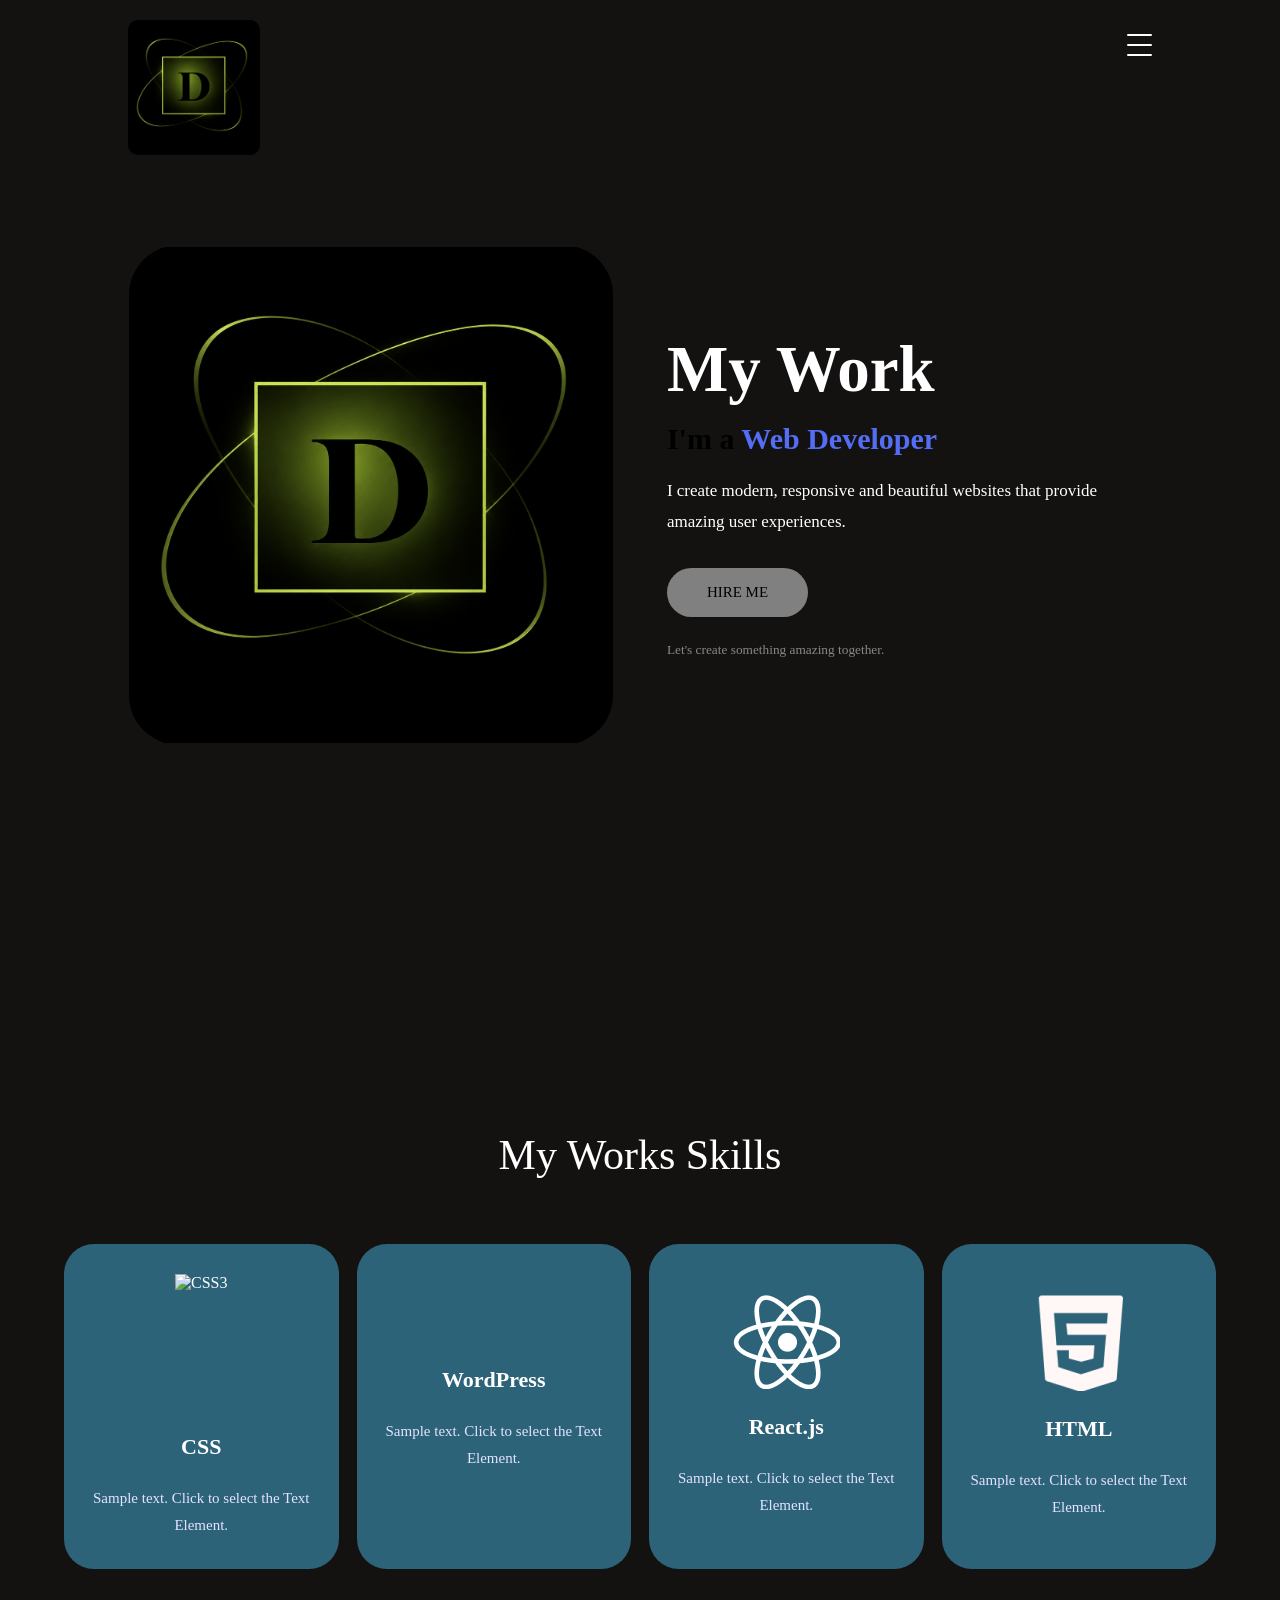
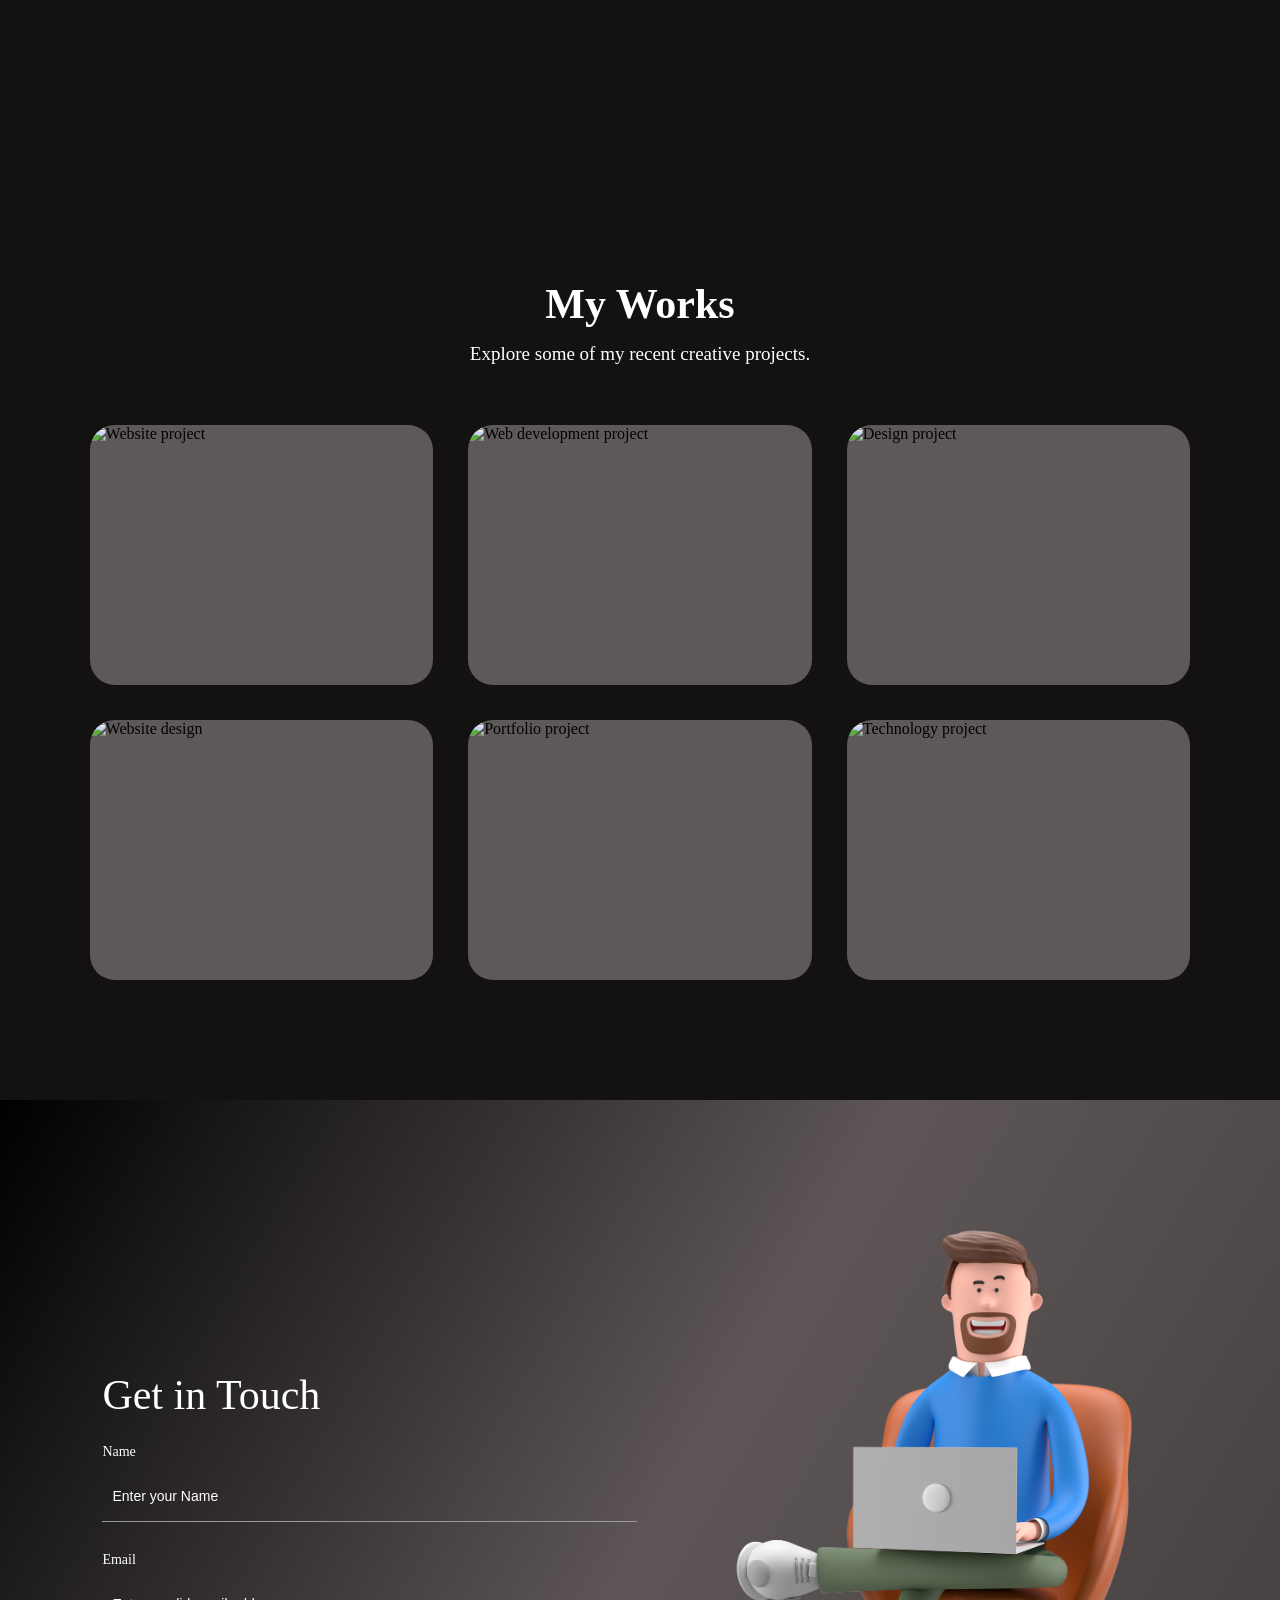
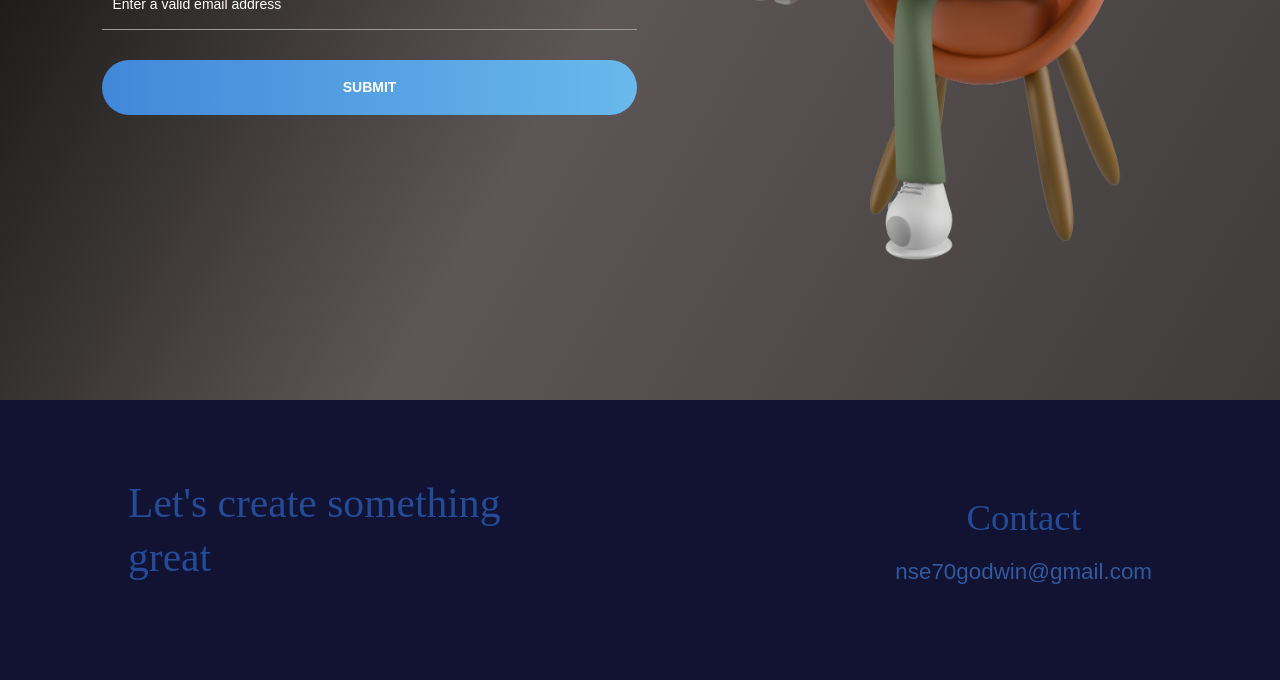
==== index.html @ 97b01ce0 "check" ====
<!DOCTYPE html>
<html lang="en">

<head>
    <meta charset="UTF-8">
    <meta name="viewport" content="width=device-width, initial-scale=1.0">
    <title>Document</title>
    <link rel="stylesheet" href="index.css">
</head>

<body>
    <header class="navbar">

        <!-- LOGO -->
        <a href="#" class="logo">
            <img src="./image.png" alt="" class="img">
        </a>

        <!-- HAMBURGER MENU -->
        <div class="menu" id="menu">
            <span></span>
            <span></span>
            <span></span>
        </div>

        <!-- NAVIGATION LINKS -->
        <nav class="nav-links" id="navLinks">
            <a href="index.html">Home</a>
            <a href="ABOUTS.html">About Me</a>
            <a href="My blog.html">My Blog</a>
            <a href="Contact.html">Contact</a>
        </nav>

    </header>
    <section class="hero" id="home">

        <!-- LEFT IMAGE -->
        <div class="hero-image">
            <div class="image-circle"></div>

            <img src="./image.png" alt="My Profile" class="profile-img">
        </div>

        <!-- RIGHT CONTENT -->
        <div class="hero-content">

            <h1>My Work</h1>

            <h2>I'm a <span>Web Developer</span></h2>

            <p>
                I create modern, responsive and beautiful websites
                that provide amazing user experiences.
            </p>

            <a href="#contact" class="hire-btn">HIRE ME</a>



            <small>Let's create something amazing together.</small>

        </div>

    </section>
    <section class="skills-section" id="skills">

        <div class="container">

            <h2>My Works Skills</h2>

            <div class="skills-container">

                <!-- Figma -->
                <div class="skill-card">
                    <img src="https://cdn.jsdelivr.net/gh/devicons/devicon/icons/css3/css3-original.svg" alt="CSS3"
                        class="css">
                    <div class="skill-icon">
                        <i class="fa-brands fa-figma"></i>
                    </div>

                    <h3>CSS</h3>

                    <p>
                        Sample text. Click to select the Text Element.
                    </p>
                </div>

                <!-- WordPress -->
                <div class="skill-card">

                    <div class="skill-icon">
                        <i class="fa-brands fa-wordpress"></i>
                    </div>

                    <h3>WordPress</h3>

                    <p>
                        Sample text. Click to select the Text Element.
                    </p>
                </div>

                <!-- React -->
                <div class="skill-card">
                    <img src="./react_white.png" alt="">
                    <div class="skill-icon">
                        <i class="fa-brands fa-react"></i>
                    </div>

                    <h3>React.js</h3>

                    <p>
                        Sample text. Click to select the Text Element.
                    </p>
                </div>

                <!-- HTML -->
                <div class="skill-card">
                    <img src="./html_white.png" alt="">
                    <div class="skill-icon">
                        <i class="fa-brands fa-html5"></i>
                    </div>

                    <h3>HTML</h3>

                    <p>
                        Sample text. Click to select the Text Element.
                    </p>
                </div>

            </div>

        </div>

    </section>
    <section class="works-section" id="works">

        <div class="works-container">

            <h2>My Works</h2>

            <p class="works-text">
                Explore some of my recent creative projects.
            </p>

            <div class="works-grid">

                <div class="work-card">
                    <img src="https://images.unsplash.com/photo-1460925895917-afdab827c52f" alt="Website project">
                </div>

                <div class="work-card">
                    <img src="https://images.unsplash.com/photo-1498050108023-c5249f4df085"
                        alt="Web development project">
                </div>

                <div class="work-card">
                    <img src="https://images.unsplash.com/photo-1558655146-d09347e92766" alt="Design project">
                </div>

                <div class="work-card">
                    <img src="https://images.unsplash.com/photo-1547658719-da2b51169166" alt="Website design">
                </div>

                <div class="work-card">
                    <img src="https://images.unsplash.com/photo-1467232004584-a241de8bcf5d" alt="Portfolio project">
                </div>

                <div class="work-card">
                    <img src="https://images.unsplash.com/photo-1519389950473-47ba0277781c" alt="Technology project">
                </div>

            </div>

        </div>

    </section>
    <section class="contact-section" id="contact">

        <div class="contact-container">

            <!-- LEFT SIDE: FORM -->

            <div class="contact-form">

                <h2>Get in Touch</h2>

                <form id="contactForm">

                    <div class="input-box">

                        <label for="name">Name</label>

                        <input type="text" id="name" placeholder="Enter your Name">

                        <small class="error" id="nameError"></small>

                    </div>


                    <div class="input-box">

                        <label for="email">Email</label>

                        <input type="email" id="email" placeholder="Enter a valid email address">

                        <small class="error" id="emailError"></small>

                    </div>


                    <button type="submit" class="submit-btn">
                        SUBMIT
                    </button>

                    <p id="successMessage"></p>

                </form>



            </div>


            <!-- RIGHT SIDE: IMAGE -->

            <div class="contact-image">

                <img src="./24770152_101.png" alt="Person working with a laptop">

            </div>

        </div>

    </section>
    <footer class="footer-section">

        <div class="footer-container">

            <!-- LEFT SIDE -->

            <div class="footer-left">

                <h2>
                    Let's create something<br>
                    great
                </h2>



            </div>


            <!-- RIGHT SIDE -->

            <div class="footer-right">

                <h3>Contact</h3>

                <a href="mailto:nse70godwin@gmail.com" class="mail">
                    nse70godwin@gmail.com
                </a>

            </div>

        </div>

    </footer>
    <script>
        const contactForm = document.getElementById("contactForm");

        contactForm.addEventListener("submit", function (e) {

            e.preventDefault();

            const name = document.getElementById("name").value.trim();

            const email = document.getElementById("email").value.trim();

            const nameError = document.getElementById("nameError");

            const emailError = document.getElementById("emailError");

            const successMessage = document.getElementById("successMessage");

            // Clear previous errors

            nameError.textContent = "";
            emailError.textContent = "";
            successMessage.textContent = "";

            let valid = true;

            // Name validation

            if (name === "") {

                nameError.textContent = "Please enter your name";

                valid = false;

            }

            // Email validation

            const emailPattern = /^[^\s@]+@[^\s@]+\.[^\s@]+$/;

            if (email === "") {

                emailError.textContent = "Please enter your email";

                valid = false;

            }

            else if (!emailPattern.test(email)) {

                emailError.textContent = "Please enter a valid email address";

                valid = false;

            }

            // Successful validation

            if (valid) {

                successMessage.textContent = "Your form has been submitted successfully!";

                contactForm.reset();

            }

        });
    </script>
    <script>
        const menu = document.getElementById("menu");
        const navLinks = document.getElementById("navLinks");

        menu.addEventListener("click", function () {
            navLinks.classList.toggle("active");
        });
    </script>
    <script>
        const workCards = document.querySelectorAll(".work-card");

        workCards.forEach((card) => {

            card.addEventListener("mouseenter", () => {
                card.style.animationPlayState = "paused";
            });

            card.addEventListener("mouseleave", () => {
                card.style.animationPlayState = "running";
            });


        });
    </script>
</body>

</html>
---- index.css ----
* {
    margin: 0;
    padding: 0;
    box-sizing: border-box;
}

.navbar {
    width: 100%;
    height: 90px;
    background-color: rgb(20, 17, 17);

    display: flex;
    align-items: center;
    justify-content: space-between;

    padding: 0 10%;
    position: relative;
}

body {

    border-radius: 20px;
    background-color: rgb(20, 17, 17);
}

.logo {
    width: 55px;
    height: 50px;
    display: block;
}

.logo svg {
    width: 100%;
    height: 100%;
}

/* HAMBURGER */

.menu {
    width: 25px;
    height: 22px;

    display: flex;
    flex-direction: column;
    justify-content: space-between;

    cursor: pointer;
    z-index: 10;
}

.menu span {
    width: 100%;
    height: 2px;
    background-color: white;
    border-radius: 5px;
    transition: 0.3s;
}

/* NAV LINKS */

.nav-links {
    position: absolute;
    top: 90px;
    right: 10%;

    width: 200px;
    background-color: rgb(20, 17, 17);

    display: none;
    flex-direction: column;

    padding: 20px;
    gap: 20px;
}

.nav-links a {
    color: white;
    text-decoration: none;
    font-size: 16px;
    transition: 0.3s;
}

.nav-links a:hover {
    color: #aaa;
}

/* SHOW MENU */

.nav-links.active {
    display: flex;
}

.img {
    height: 15vh;
    border-radius: 10px;
}

.hero {
    width: 100%;
    min-height: 90vh;
    /* background: #fff; */
    display: flex;
    align-items: center;
    justify-content: space-around;
    padding: 50px 8%;
    overflow: hidden;
}

/* IMAGE SECTION */

.hero-image {
    width: 45%;
    height: 550px;
    display: flex;
    align-items: center;
    justify-content: center;
    position: relative;
}

.image-circle {
    width: 430px;
    height: 430px;
    background: #e9edff;
    border-radius: 50%;
    position: absolute;
}

.css {
    height: 15vh;
}

.profile-img {
    width: 100%;
    height: 500px;
    object-fit: contain;
    position: relative;
    z-index: 2;

    border-radius: 50px;
    animation: floatImage 3s ease-in-out infinite;
}

/* FLOATING KEYFRAMES */

@keyframes floatImage {
    0% {
        transform: translateY(0);
    }

    50% {
        transform: translateY(-25px);
    }

    100% {
        transform: translateY(0);
    }
}

/* TEXT SECTION */

.hero-content {
    width: 45%;
}

.hero-content h1 {
    font-size: 65px;
    font-family: Georgia, serif;
    color: white;
    margin-bottom: 15px;
}

.hero-content h2 {
    font-size: 30px;
    margin-bottom: 20px;
}

.hero-content h2 span {
    color: #536df5;
}

.hero-content p {
    font-size: 17px;
    line-height: 1.8;
    color: white;
    margin-bottom: 30px;
}

/* BUTTON */

.hire-btn {
    display: inline-block;
    background: gray;
    color: black;
    padding: 16px 40px;
    border-radius: 30px;
    text-decoration: none;
    font-size: 15px;
    font-family: Georgia, 'Times New Roman', Times, serif;
    transition: 0.3s;
}

.hire-btn:hover {
    background: white;
    transform: translateY(-5px);
}

/* SOCIAL ICONS */

.social-icon {
    display: flex;
    gap: 25px;
    margin-top: 30px;
}

.social-icon a {

    color: white;
    font-size: 20px;
    transition: 0.3s;
}

.social-icons a:hover {
    color: black;
}

.hero-content small {
    display: block;
    margin-top: 25px;
    color: #888;
}

.skills-section {
    width: 100%;
    min-height: 100vh;

    padding: 80px 5%;
    display: flex;
    justify-content: center;
    align-items: center;
}

.container {
    width: 100%;
    max-width: 1200px;
}

.container h2 {
    text-align: center;
    font-size: 42px;
    font-weight: 500;
    color: #fff;
    margin-bottom: 65px;
    font-family: Georgia, serif;
}

.skills-container {
    display: grid;
    grid-template-columns: repeat(4, 1fr);
    gap: 18px;
}

.skill-card {
    background-color: rgb(45, 99, 121);
    min-height: 290px;
    border-radius: 30px;
    padding: 30px 20px;
    text-align: center;
    color: white;

    display: flex;
    flex-direction: column;
    align-items: center;
    justify-content: center;

    animation: floating 3s ease-in-out infinite;

    transition: 0.4s ease;
}

/* Different floating delays */

.skill-card:nth-child(1) {
    animation-delay: 0s;
}

.skill-card:nth-child(2) {
    animation-delay: 0.5s;
}

.skill-card:nth-child(3) {
    animation-delay: 1s;
}

.skill-card:nth-child(4) {
    animation-delay: 1.5s;
}

/* Icons */

.skill-icon {
    font-size: 42px;
    margin-bottom: 25px;
}

.skill-card h3 {
    font-size: 22px;
    margin-bottom: 25px;
    font-family: Georgia, serif;
}

.skill-card p {
    font-size: 15px;
    line-height: 1.8;
    color: #e3e3ff;
}

/* FLOATING ANIMATION */

@keyframes floating {

    0% {
        transform: translateY(0px);
    }

    50% {
        transform: translateY(-20px);
    }

    100% {
        transform: translateY(0px);
    }

}

/* HOVER EFFECT */

.skill-card:hover {
    transform: translateY(-15px) scale(1.04);
    background: linear-gradient(135deg, #080b91, #003acb);
}

.works-section {
    width: 100%;
    min-height: 100vh;
    padding: 80px 7%;
    background: rgb(20, 17, 17);
}

.works-container {
    max-width: 1200px;
    margin: auto;
}

.works-container h2 {
    text-align: center;
    font-size: 42px;
    color: #fff;
    margin-bottom: 15px;
    font-family: Georgia, serif;
}

.works-text {
    text-align: center;
    font-size: 19px;
    color: #fff;
    margin-bottom: 60px;
}

/* GRID */

.works-grid {
    display: grid;
    grid-template-columns: repeat(3, 1fr);
    gap: 35px;
}

/* IMAGE CARDS */

.work-card {
    width: 100%;
    height: 260px;
    border-radius: 25px;
    overflow: hidden;
    background: rgb(94, 89, 89);

    animation: floatImage 4s ease-in-out infinite;

    transition: 0.4s ease;
}

.work-card img {
    width: 100%;
    height: 100%;
    object-fit: cover;
    display: block;
    transition: 0.5s ease;
}

.contact-section {
    width: 100%;
    min-height: 100vh;
    background: linear-gradient(120deg,
            black,
            rgb(94, 86, 86),
            rgb(63, 60, 60));
    display: flex;
    align-items: center;
    padding: 70px 8%;
}

.contact-container {
    width: 100%;
    max-width: 1200px;
    margin: auto;

    display: flex;
    align-items: center;
    justify-content: space-between;
    gap: 60px;
}

/* FORM */

.contact-form {
    width: 50%;
}

.contact-form h2 {
    font-size: 42px;
    font-weight: 500;
    color: white;
    font-family: Georgia, serif;
    margin-bottom: 25px;
}

.input-box {
    display: flex;
    flex-direction: column;
    margin-bottom: 25px;
    color: white;
}

.input-box label {
    font-size: 14px;
    color: white;
    margin-bottom: 12px;
}

.input-box input {
    width: 100%;
    height: 50px;
    border: none;
    border-bottom: 1px solid #999;
    outline: none;
    padding: 10px;
    font-size: 14px;
    background: transparent;
}

.input-box input:focus {
    color: white;
    border-bottom: 2px solid #3989df;
    border-top: 2px #3989df;

}

.input-box input::placeholder {
    color: white;
}

/* SUBMIT BUTTON */

.submit-btn {
    width: 100%;
    height: 55px;
    border: none;
    border-radius: 40px;

    background: linear-gradient(90deg,
            #4288d9,
            #69b9ec);

    color: white;
    font-size: 14px;
    font-weight: bold;
    cursor: pointer;

    transition: 0.4s ease;
}

.submit-btn:hover {
    background: white;
    color: black;
}

/* IMAGE */

.contact-image {
    width: 45%;
    display: flex;
    justify-content: center;
    align-items: center;
}

.contact-image img {
    width: 100%;
    max-width: 430px;
    height: auto;
    object-fit: contain;
}

/* IMAGE CREDIT */

.image-credit {
    margin-top: 25px;
    font-size: 14px;
    color: #333;
}

.image-credit a {
    color: #333;
}

/* ERROR MESSAGE */

.error {
    color: red;
    font-size: 12px;
    margin-top: 5px;
}

#successMessage {
    color: green;
    margin-top: 15px;
    font-size: 14px;
}

.footer-section {
    width: 100%;
    min-height: 280px;
    background: rgb(18, 18, 51);
    padding: 65px 10%;
    display: flex;
    align-items: center;
}

.footer-container {
    width: 100%;
    max-width: 1200px;
    margin: auto;

    display: flex;
    justify-content: space-between;
    align-items: center;
}

.instagram {
    padding: 10px;
    border-radius: 10px;
    color: white;

}

.footer-left h2 {
    font-family: Georgia, serif;
    font-size: 2.6rem;
    font-weight: 400;
    line-height: 1.3;
    color: #234b96;
    margin-bottom: 20px;
}

/* SOCIAL ICONS */

.social-icons {
    display: flex;
    align-items: center;
    gap: 15px;
    color: white;
}

.social-icons a {
    text-decoration: none;
    color: #31599d;
    font-size: 17px;
    transition: 0.3s ease;
}

.social-icons a:hover {
    /* color: #111; */
    background-color: #fff;
    transform: translateY(-4px);
}

/* RIGHT SIDE */

.footer-right {
    text-align: center;
}

.footer-right h3 {
    font-family: Georgia, serif;
    font-size: 2.3rem;
    font-weight: 400;
    color: #234b96;
    margin-bottom: 20px;
}

.footer-right a {
    text-decoration: none;
    color: #31599d;
    /* font-size: 14px; */
    transition: 0.3s ease;
}

.footer-right a:hover {
    color: #111;
}

.mail {

    font-size: 1.4rem;
    font-family: 'Gill Sans', 'Gill Sans MT', Calibri, 'Trebuchet MS', sans-serif;
}

@media (max-width: 768px) {

    .footer-section {
        padding: 60px 7%;
    }

    .footer-left h2 {
        font-size: 30px;
    }

}

/* MOBILE */

@media (max-width: 500px) {

    .footer-container {
        flex-direction: column;
        align-items: flex-start;
        gap: 45px;
    }

    .footer-left h2 {
        font-size: 30px;
    }

    .footer-right {
        text-align: left;
    }

}

@media (max-width: 900px) {

    .contact-section {
        padding: 60px 5%;
    }

    .contact-container {
        gap: 30px;
    }

    .contact-form h2 {
        font-size: 35px;
    }

}

/* MOBILE */

@media (max-width: 600px) {

    .contact-section {
        padding: 60px 20px;
    }

    .contact-container {
        flex-direction: column;
        gap: 40px;
    }

    .contact-form {
        width: 100%;
    }

    .contact-form h2 {
        font-size: 32px;
    }

    .contact-image {
        width: 100%;
    }

    .contact-image img {
        max-width: 350px;
    }

}

@keyframes floatImage {

    0% {
        transform: translateY(0);
    }

    50% {
        transform: translateY(-20px);
    }

    100% {
        transform: translateY(0);
    }

}

/* DIFFERENT FLOATING SPEEDS */

.work-card:nth-child(1) {
    animation-delay: 0s;
}

.work-card:nth-child(2) {
    animation-delay: 0.7s;
}

.work-card:nth-child(3) {
    animation-delay: 1.4s;
}

.work-card:nth-child(4) {
    animation-delay: 0.4s;
}

.work-card:nth-child(5) {
    animation-delay: 1s;
}

.work-card:nth-child(6) {
    animation-delay: 1.7s;
}

/* HOVER */

.work-card:hover img {
    transform: scale(1.1);
}

.work-card:hover {
    animation-play-state: paused;
}

/* TABLET */

@media (max-width: 900px) {

    .works-grid {
        grid-template-columns: repeat(2, 1fr);
    }

}

/* MOBILE */

@media (max-width: 550px) {

    .works-section {
        padding: 60px 20px;
    }

    .works-container h2 {
        font-size: 32px;
    }

    .works-grid {
        grid-template-columns: 1fr;
        gap: 35px;
    }

    .work-card {
        height: 230px;
    }

}

/* TABLET */

@media (max-width: 900px) {

    .skills-container {
        grid-template-columns: repeat(2, 1fr);
        gap: 30px;
    }

}

/* MOBILE */

@media (max-width: 500px) {

    .skills-section {
        padding: 70px 20px;
    }

    .container h2 {
        font-size: 32px;
        margin-bottom: 45px;
    }

    .skills-container {
        grid-template-columns: 1fr;
        gap: 35px;
    }

    .skill-card {
        min-height: 220px;
    }

}

@media (max-width: 768px) {

    .hero {
        flex-direction: column;
        padding: 40px 5%;
        text-align: center;
    }

    .hero-image {
        width: 100%;
        height: 400px;
    }

    .image-circle {
        width: 300px;
        height: 300px;
    }

    .profile-img {
        height: 380px;
    }

    .hero-content {
        width: 100%;
        margin-top: 30px;
    }

    .hero-content h1 {
        font-size: 45px;
    }

    .hero-content h2 {
        font-size: 24px;
    }

    .social-icons {
        justify-content: center;
    }
}

@media (max-width: 425px) {

    .hero-image {
        height: 320px;
    }

    .image-circle {
        width: 250px;
        height: 250px;
    }

    .profile-img {
        height: 310px;
    }

    .hero-content h1 {
        font-size: 38px;
    }

    .hero-content h2 {
        font-size: 21px;
    }

    .hero-content p {
        font-size: 15px;
    }
}

@keyframes floatImage {
    0% {
        transform: translateY(0);
    }

    50% {
        transform: translateY(-25px);
    }

    100% {
        transform: translateY(0);
    }
}
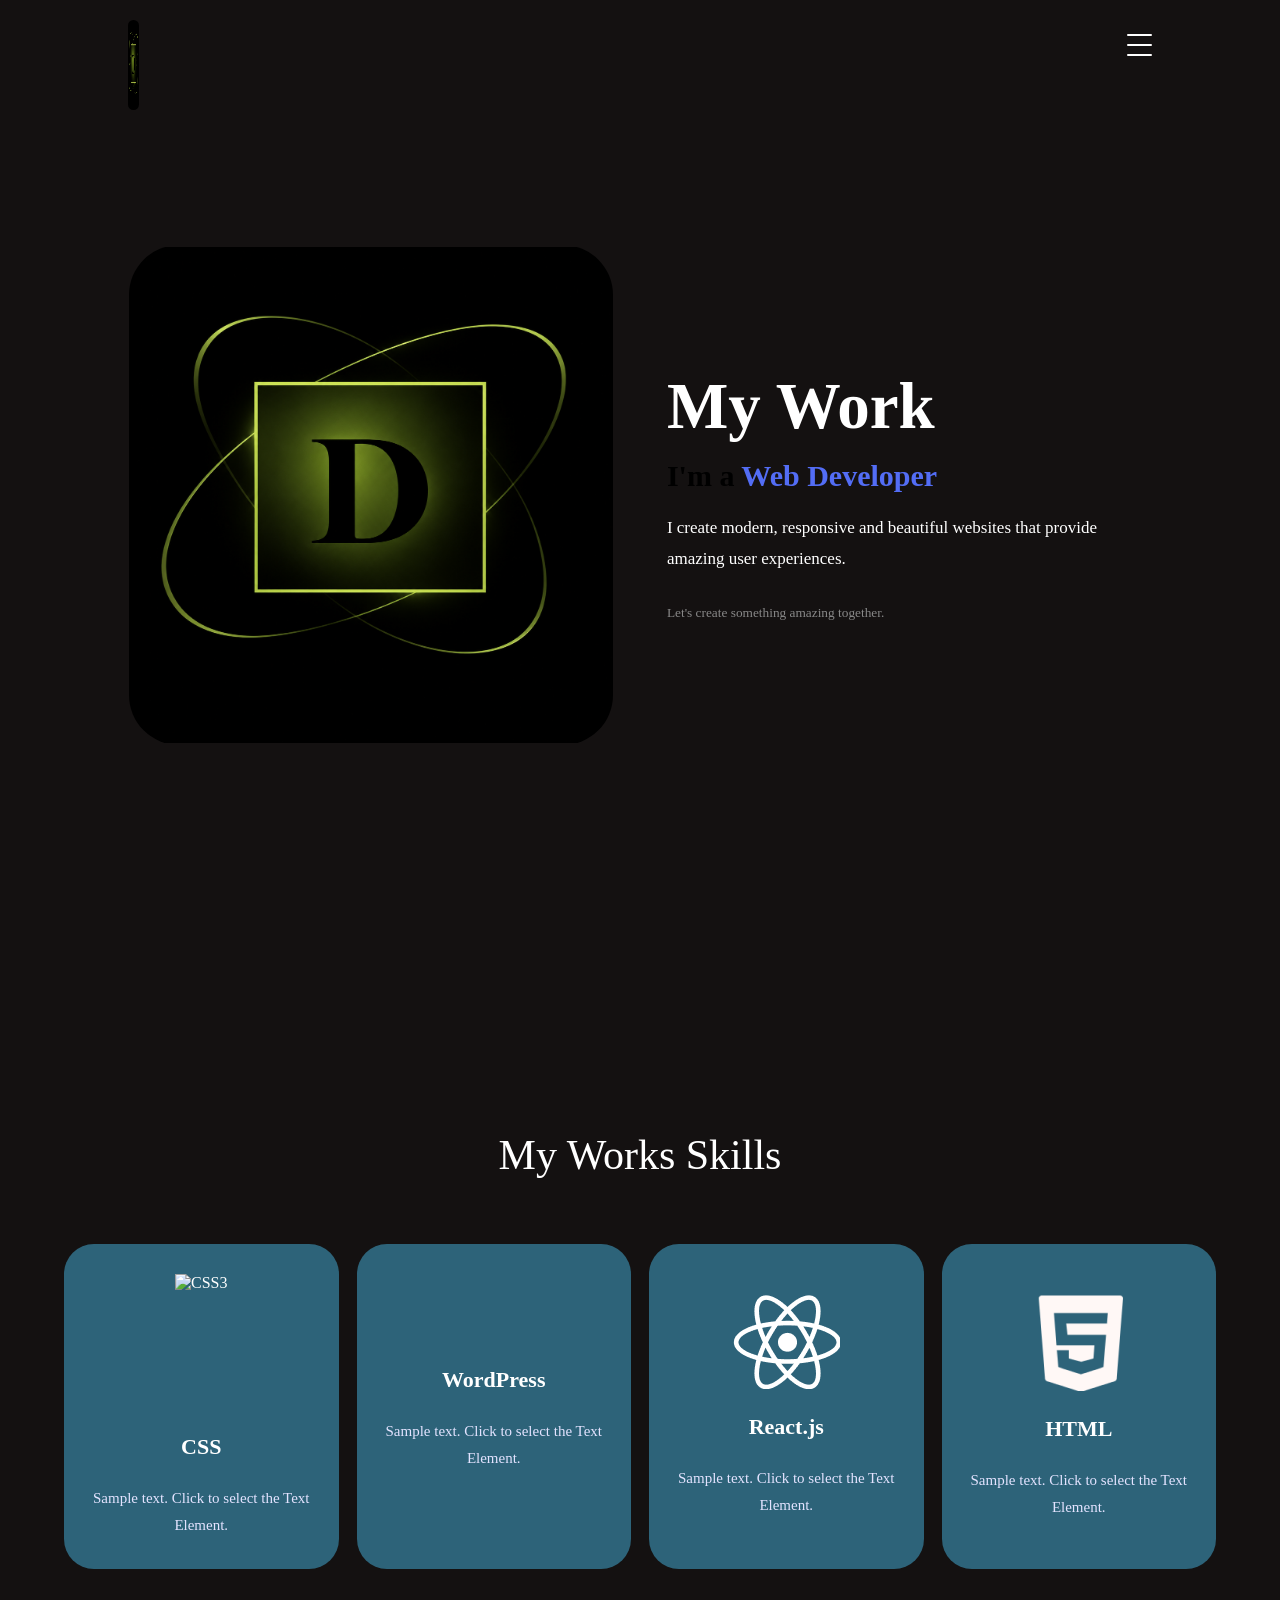
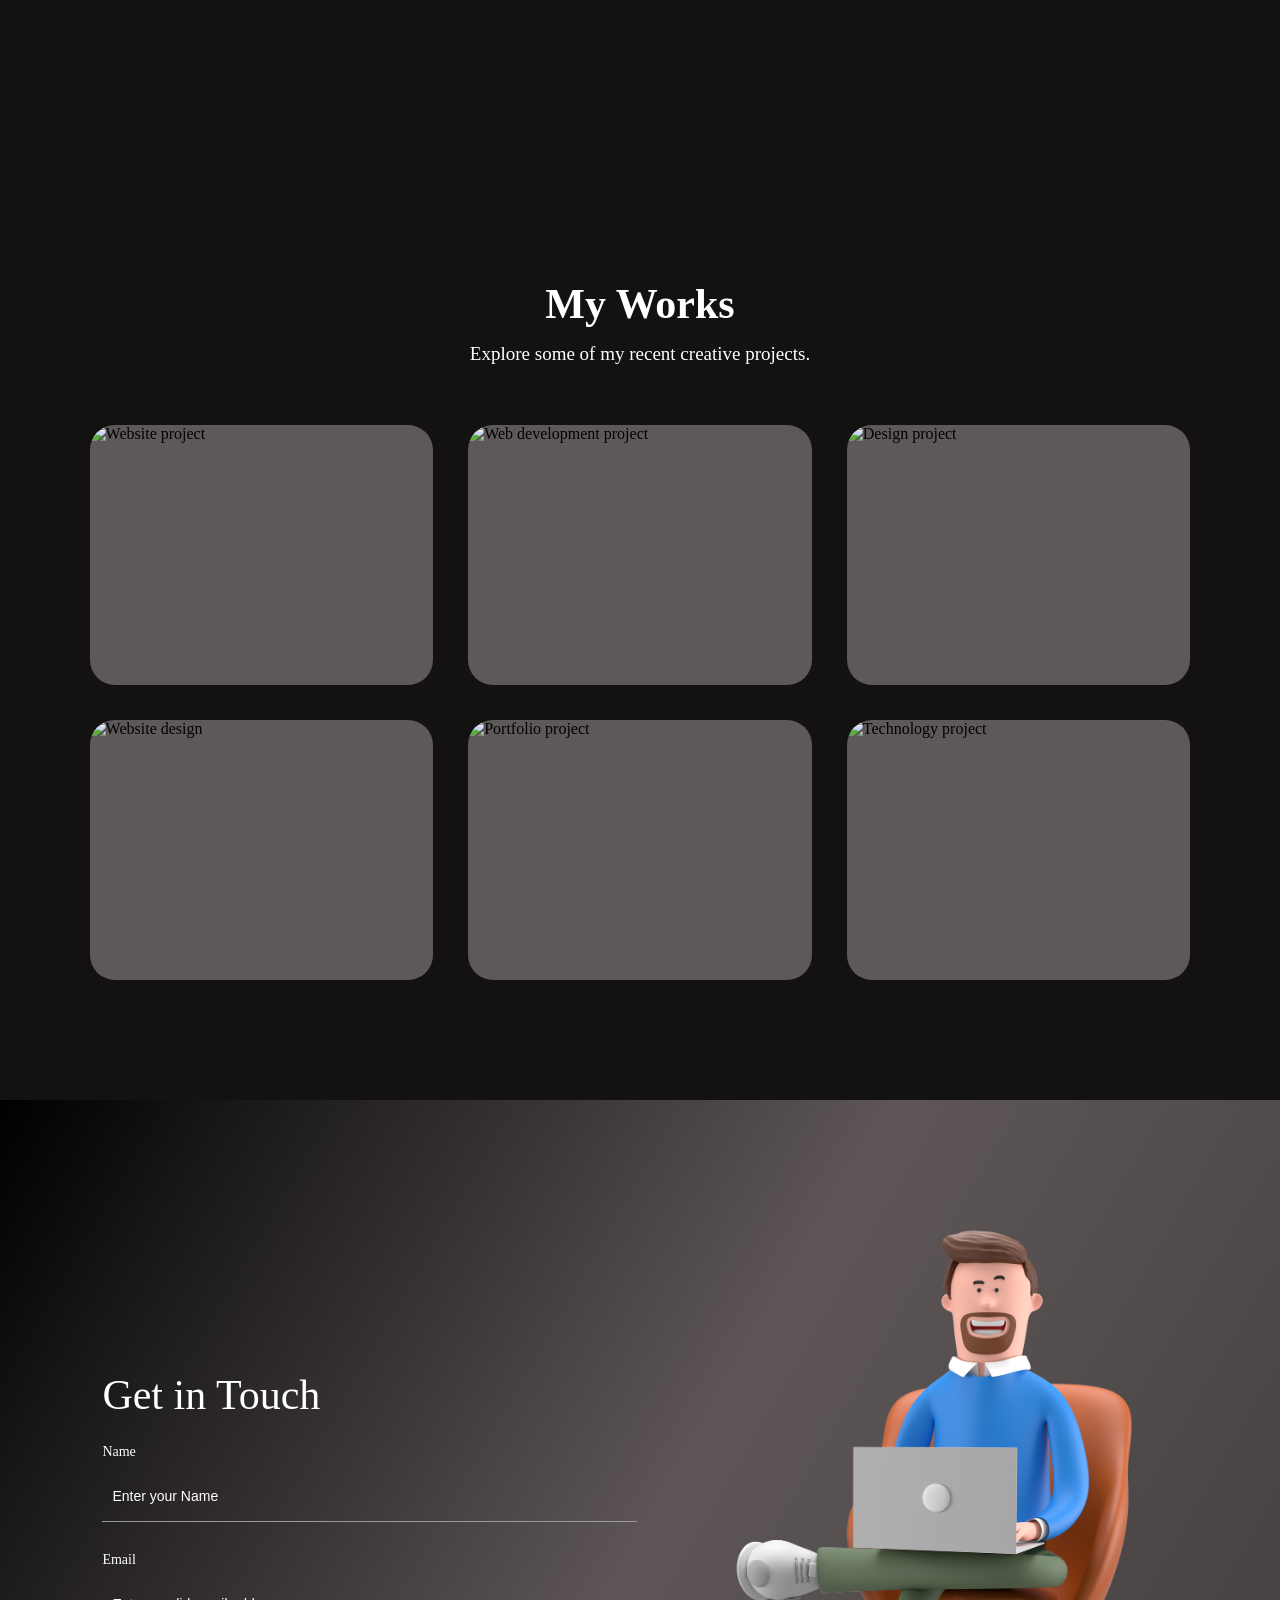
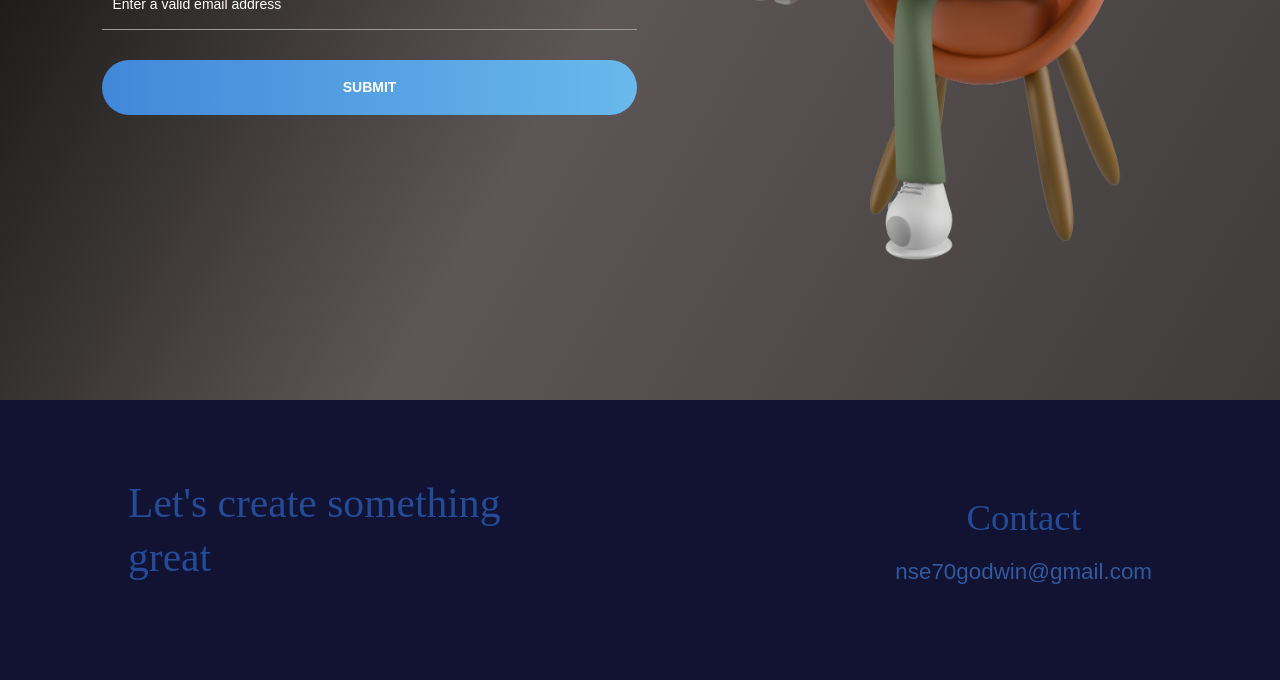
==== commit 6aeebf54: "fix: navbar" ====
--- a/index.html
+++ b/index.html
@@ -53,7 +53,6 @@
                 that provide amazing user experiences.
             </p>
 
-            <a href="#contact" class="hire-btn">HIRE ME</a>
 
 
 
--- a/index.css
+++ b/index.css
@@ -8,7 +8,7 @@
     width: 100%;
     height: 90px;
     background-color: rgb(20, 17, 17);
-
+    z-index: 99;
     display: flex;
     align-items: center;
     justify-content: space-between;
@@ -60,7 +60,7 @@
 
 .nav-links {
     position: absolute;
-    top: 90px;
+    /* top: 90px; */
     right: 10%;
 
     width: 200px;
@@ -91,7 +91,8 @@
 }
 
 .img {
-    height: 15vh;
+    height: 10vh;
+    width: 20%;
     border-radius: 10px;
 }
 
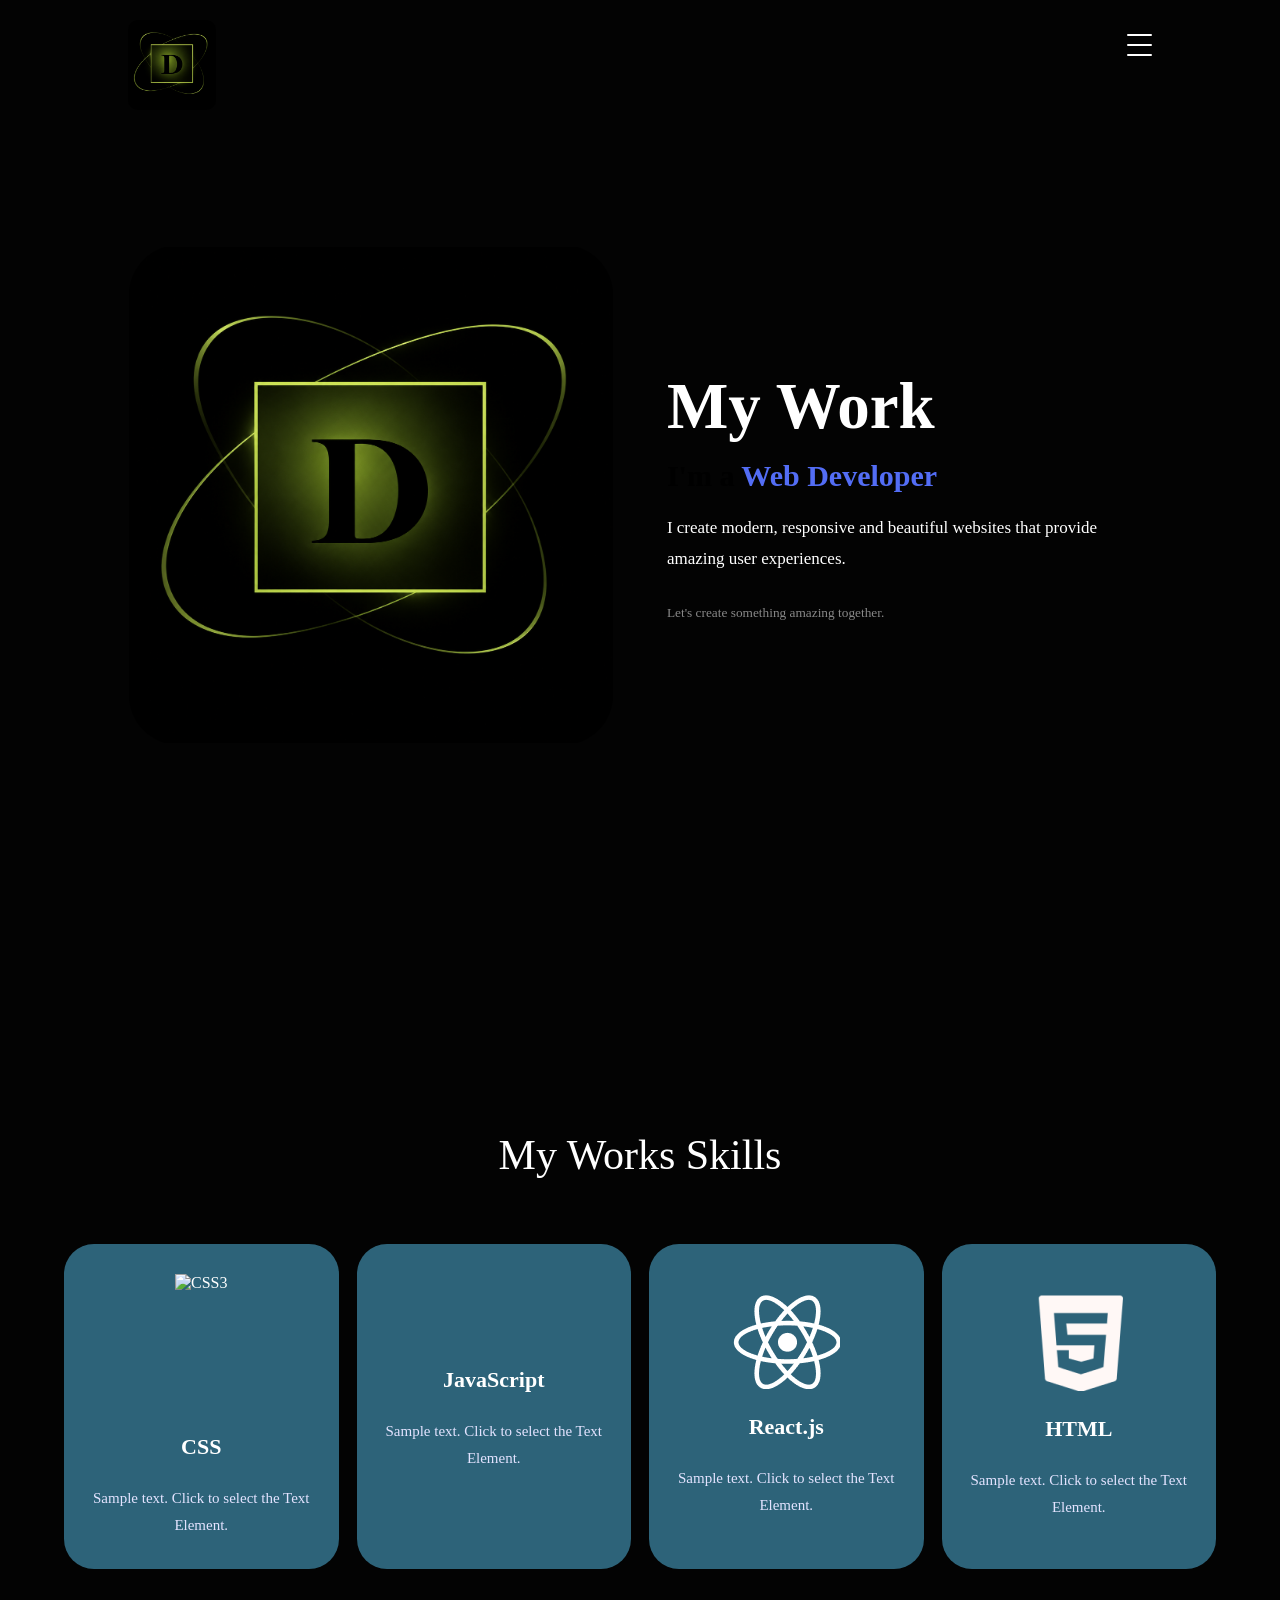
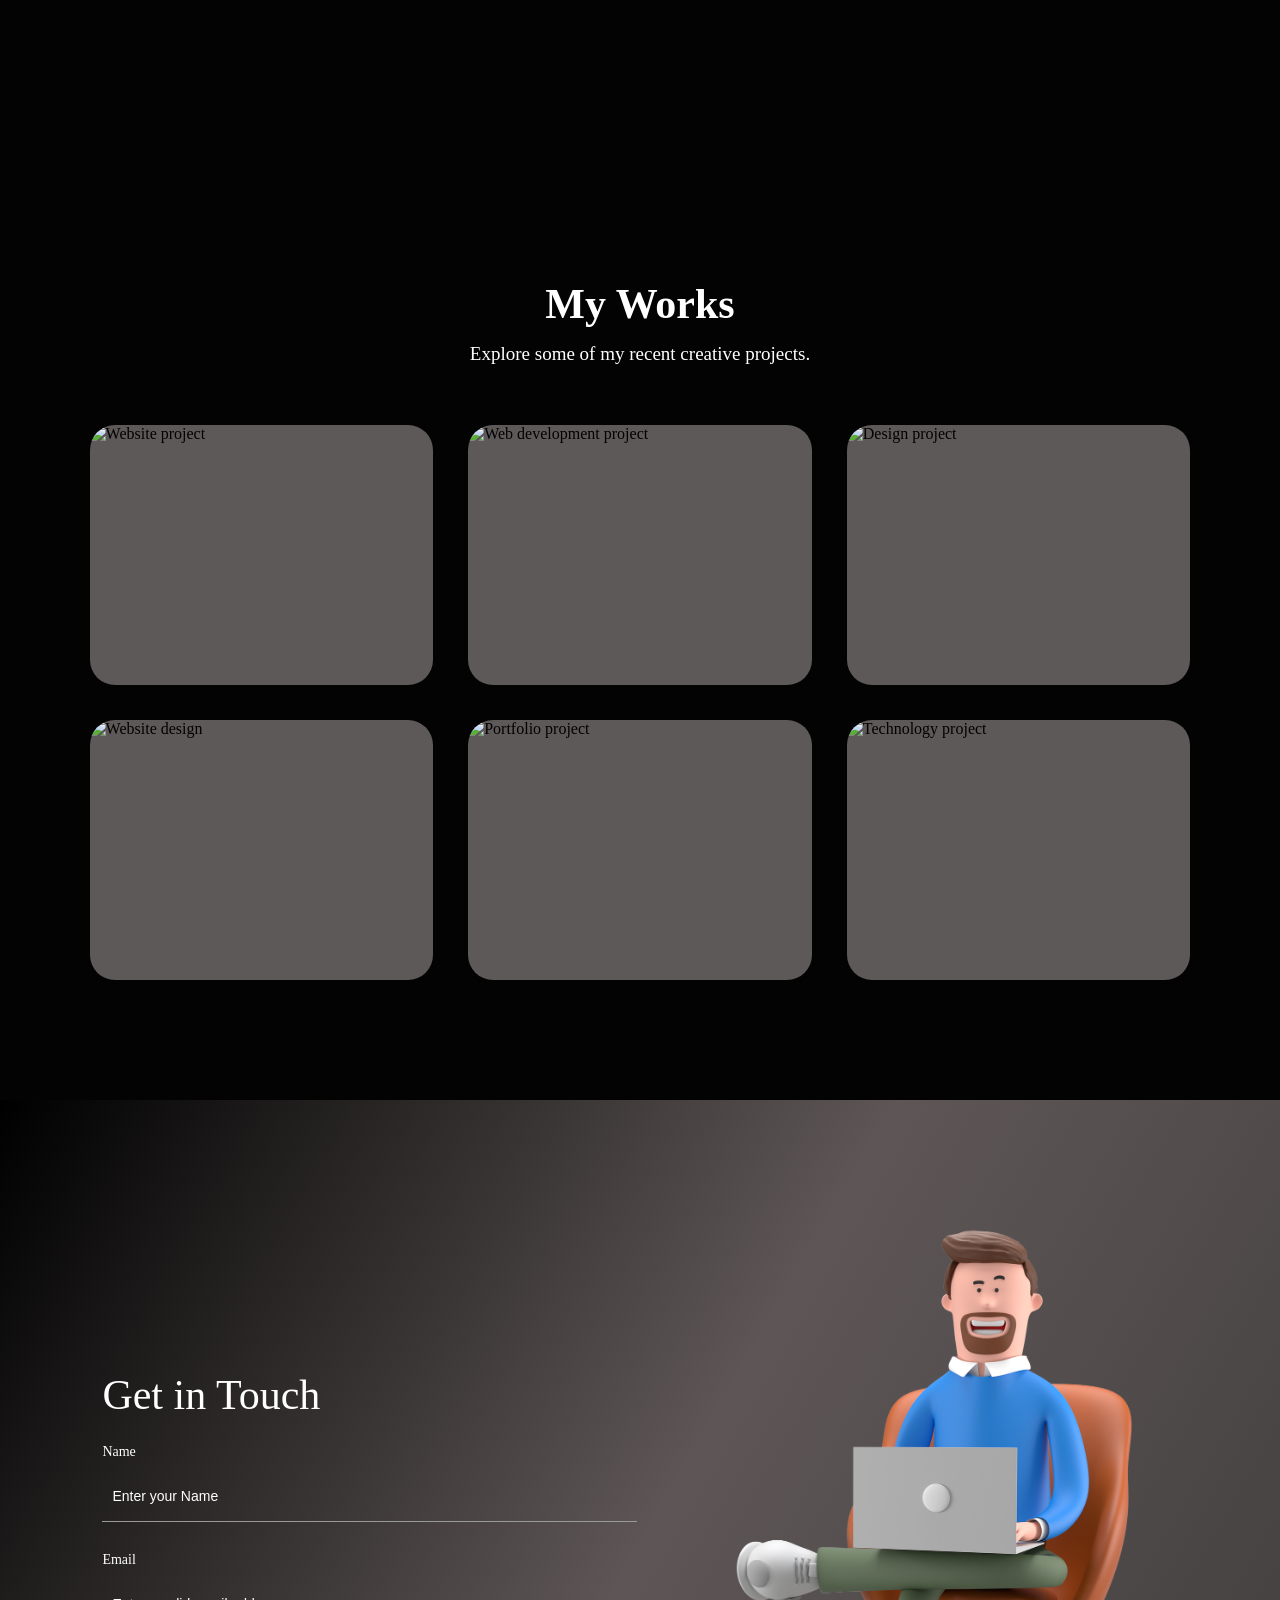
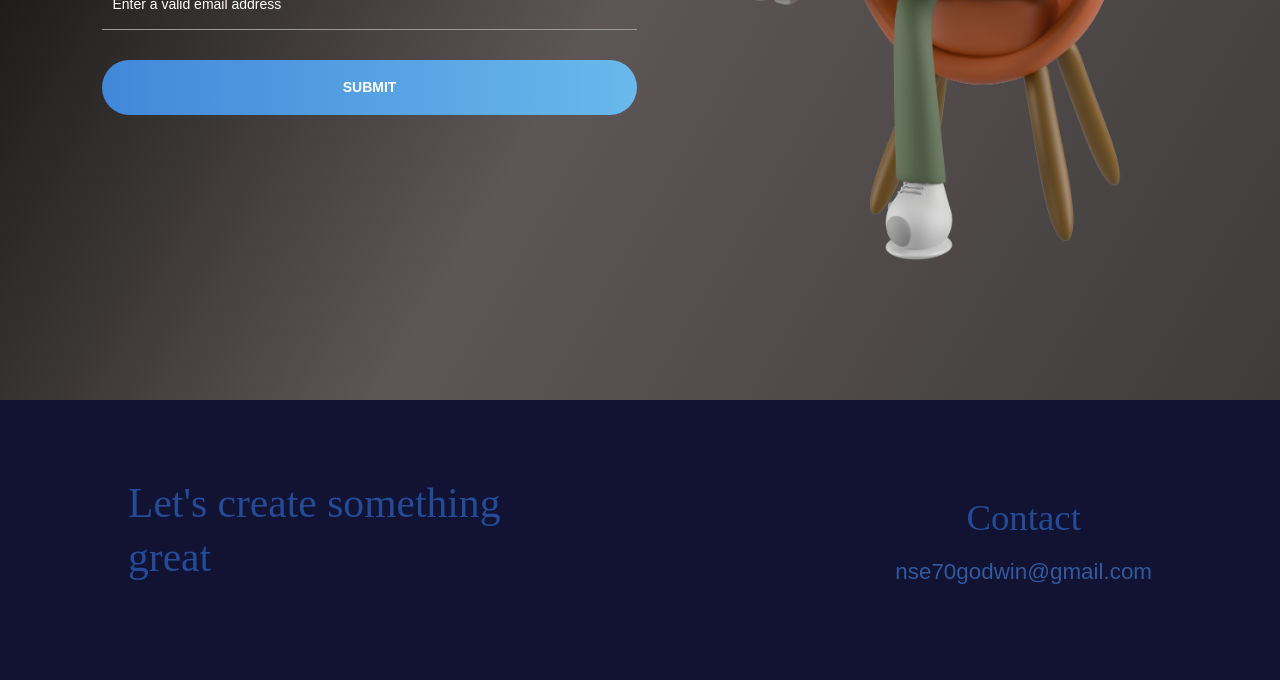
==== commit 8f3ad76a: "fix: navbar" ====
--- a/index.html
+++ b/index.html
@@ -91,7 +91,7 @@
                         <i class="fa-brands fa-wordpress"></i>
                     </div>
 
-                    <h3>WordPress</h3>
+                    <h3>JavaScript</h3>
 
                     <p>
                         Sample text. Click to select the Text Element.
--- a/index.css
+++ b/index.css
@@ -7,7 +7,7 @@
 .navbar {
     width: 100%;
     height: 90px;
-    background-color: rgb(20, 17, 17);
+    background-color:rgb(3, 3, 3);
     z-index: 99;
     display: flex;
     align-items: center;
@@ -20,7 +20,7 @@
 body {
 
     border-radius: 20px;
-    background-color: rgb(20, 17, 17);
+    background-color: rgb(3, 3, 3);
 }
 
 .logo {
@@ -61,11 +61,10 @@
 .nav-links {
     position: absolute;
     /* top: 90px; */
-    right: 10%;
-
+    right: 2rem;
+    top: 4rem;
     width: 200px;
-    background-color: rgb(20, 17, 17);
-
+    background-color: rgb(3, 3, 3);
     display: none;
     flex-direction: column;
 
@@ -92,7 +91,7 @@
 
 .img {
     height: 10vh;
-    width: 20%;
+ 
     border-radius: 10px;
 }
 
@@ -344,7 +343,7 @@
     width: 100%;
     min-height: 100vh;
     padding: 80px 7%;
-    background: rgb(20, 17, 17);
+    background: rgb(3, 3, 3);
 }
 
 .works-container {
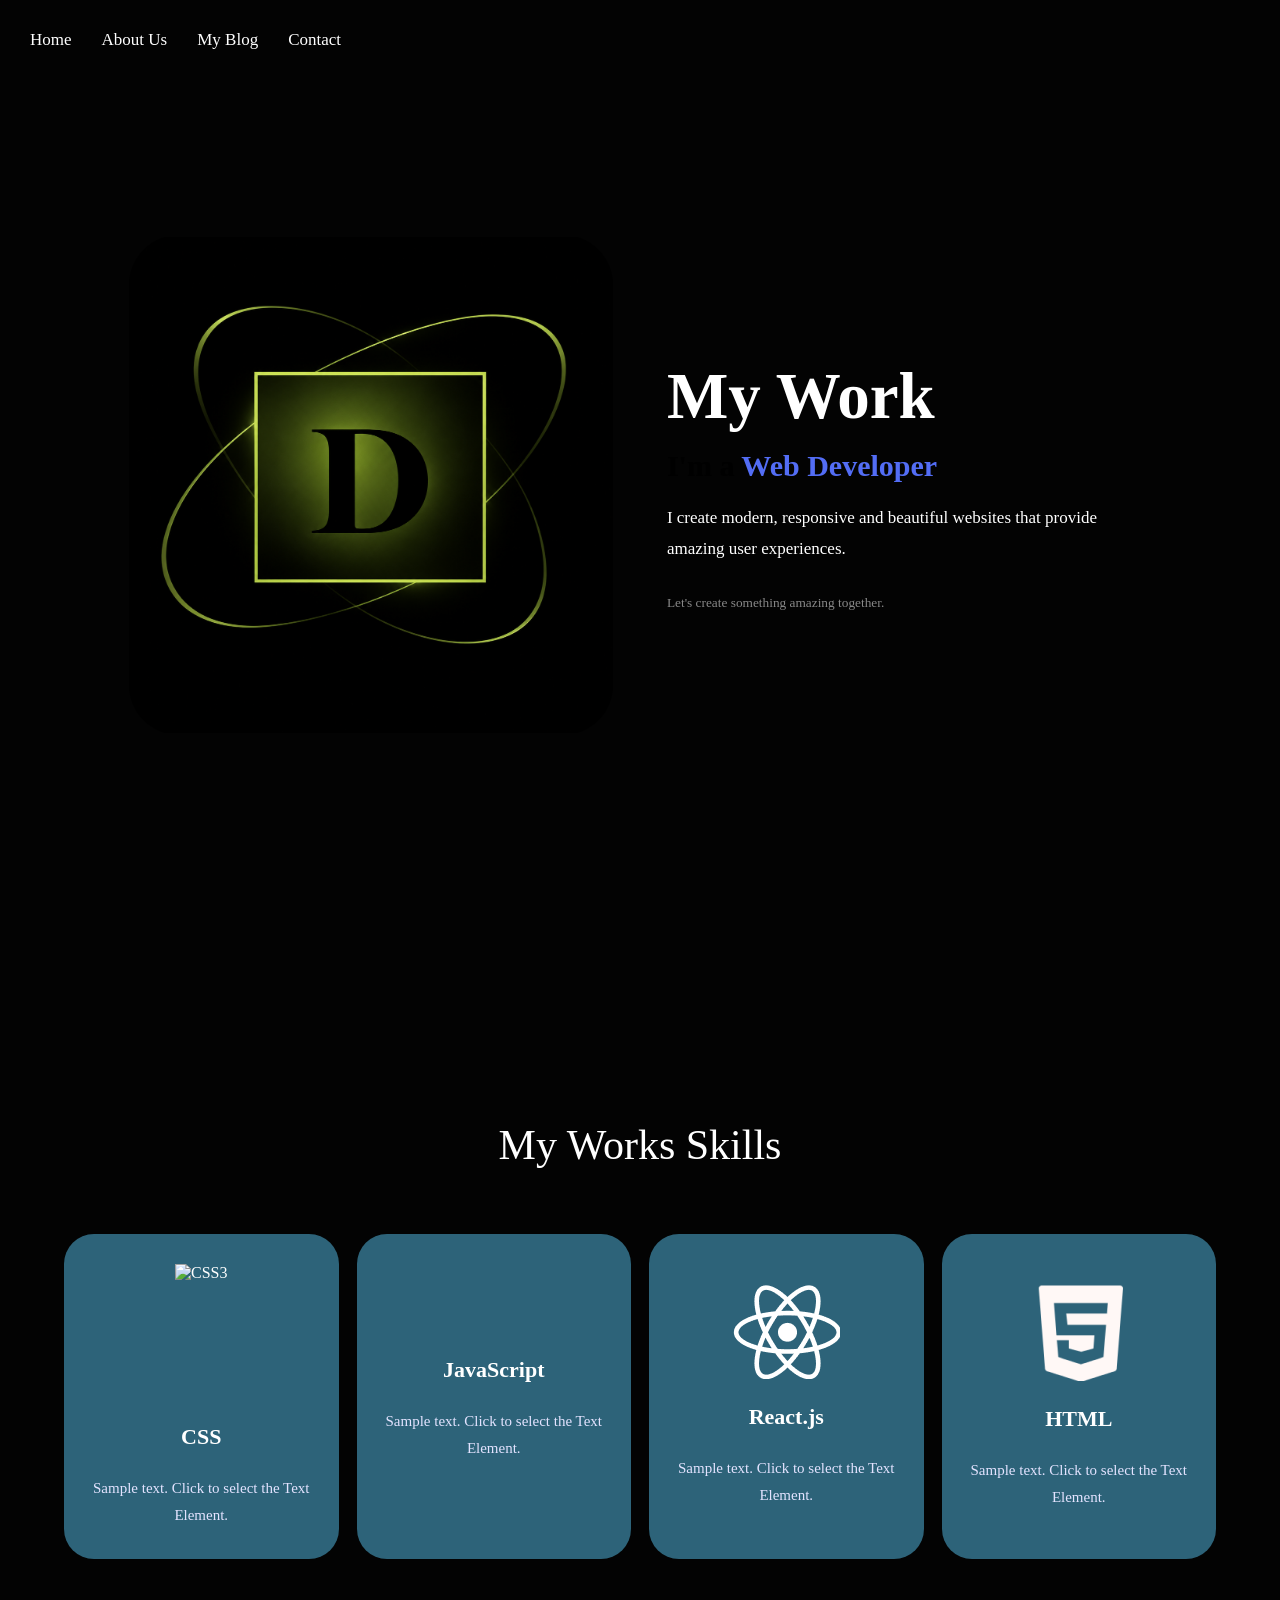
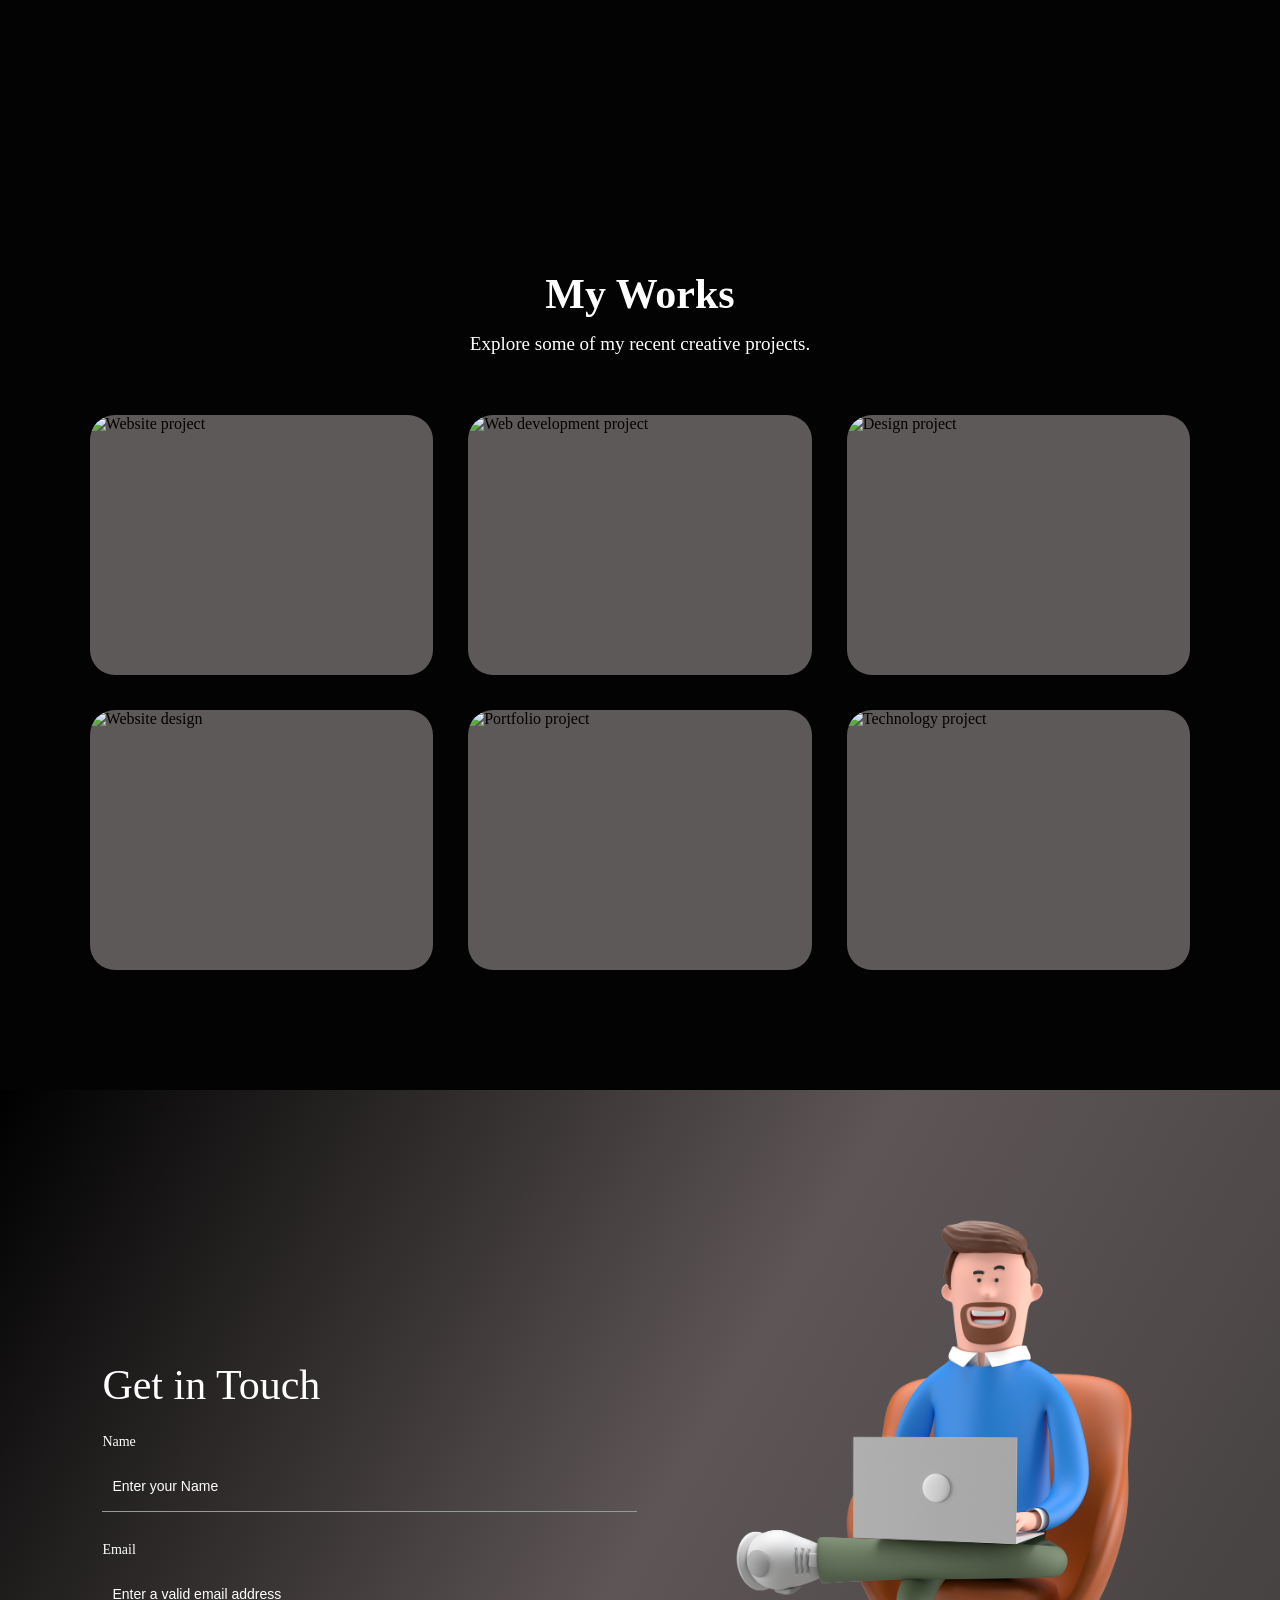
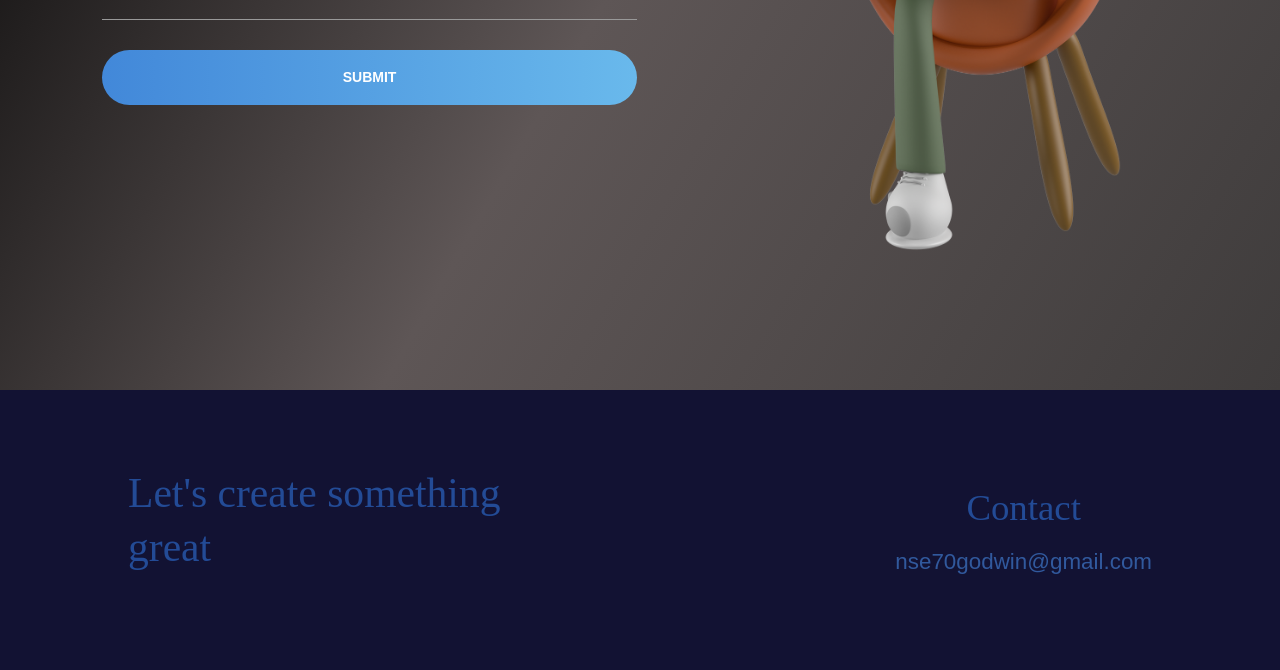
==== commit 56056f15: "fix: navbar" ====
--- a/index.html
+++ b/index.html
@@ -9,28 +9,27 @@
 </head>
 
 <body>
-    <header class="navbar">
-
-        <!-- LOGO -->
-        <a href="#" class="logo">
-            <img src="./image.png" alt="" class="img">
-        </a>
-
-        <!-- HAMBURGER MENU -->
-        <div class="menu" id="menu">
-            <span></span>
-            <span></span>
-            <span></span>
-        </div>
-
-        <!-- NAVIGATION LINKS -->
-        <nav class="nav-links" id="navLinks">
-            <a href="index.html">Home</a>
-            <a href="ABOUTS.html">About Me</a>
-            <a href="My blog.html">My Blog</a>
-            <a href="Contact.html">Contact</a>
+  
+    <header>
+        <nav class="navbar">
+            
+
+            <input type="checkbox" id="menu-toggle">
+
+            <label for="menu-toggle" class="hamburger">
+                <span></span>
+                <span></span>
+                <span></span>
+            </label>
+
+            <ul class="nav-links">
+                <li><a href="index.html">Home</a></li>
+                <li><a href="ABOUTS.html">About Us</a></li>
+                <li><a href="My blog.html">My Blog</a></li>
+                <li><a href="Contact.html">Contact</a></li>
+            </ul>
+
         </nav>
-
     </header>
     <section class="hero" id="home">
 
--- a/index.css
+++ b/index.css
@@ -4,18 +4,7 @@
     box-sizing: border-box;
 }
 
-.navbar {
-    width: 100%;
-    height: 90px;
-    background-color:rgb(3, 3, 3);
-    z-index: 99;
-    display: flex;
-    align-items: center;
-    justify-content: space-between;
-
-    padding: 0 10%;
-    position: relative;
-}
+
 
 body {
 
@@ -34,8 +23,6 @@
     height: 100%;
 }
 
-/* HAMBURGER */
-
 .menu {
     width: 25px;
     height: 22px;
@@ -56,38 +43,86 @@
     transition: 0.3s;
 }
 
-/* NAV LINKS */
+
+.navbar {
+    width: 100%;
+    height: 80px;
+    display: flex;
+    align-items: center;
+    justify-content: space-between;
+    padding: 0 30px;
+    
+    z-index: 99;
+     position: relative;
+}
+
+.logo {
+    color: white;
+}
 
 .nav-links {
-    position: absolute;
-    /* top: 90px; */
-    right: 2rem;
-    top: 4rem;
-    width: 200px;
-    background-color: rgb(3, 3, 3);
+    display: flex;
+    gap: 30px;
+    list-style: none;
+}
+
+.nav-links a {
+    color: white;
+    text-decoration: none;
+    font-size: 17px;
+}
+
+#menu-toggle {
     display: none;
-    flex-direction: column;
-
-    padding: 20px;
-    gap: 20px;
-}
-
-.nav-links a {
-    color: white;
-    text-decoration: none;
-    font-size: 16px;
-    transition: 0.3s;
-}
-
-.nav-links a:hover {
-    color: #aaa;
-}
-
+}
+
+.hamburger {
+    display: none;
+    cursor: pointer;
+}
+
+.hamburger span {
+    display: block;
+    width: 30px;
+    height: 4px;
+    background: white;
+    margin: 6px;
+    border-radius: 5px;
+}
+
+/* MOBILE RESPONSIVENESS */
+
+@media screen and (max-width: 768px) {
+
+    .hamburger {
+        display: block;
+    }
+
+    .nav-links {
+        display: none;
+        flex-direction: column;
+        position: absolute;
+        top: 80px;
+        left: 0;
+        width: 100%;
+        background: #111;
+        text-align: center;
+        gap: 0;
+    }
+
+    .nav-links li {
+        padding: 18px;
+    }
+
+    #menu-toggle:checked ~ .nav-links {
+        display: flex;
+    }
+}
 /* SHOW MENU */
 
-.nav-links.active {
-    display: flex;
-}
+/* .nav-links.active {
+    display: flex;
+} */ */
 
 .img {
     height: 10vh;
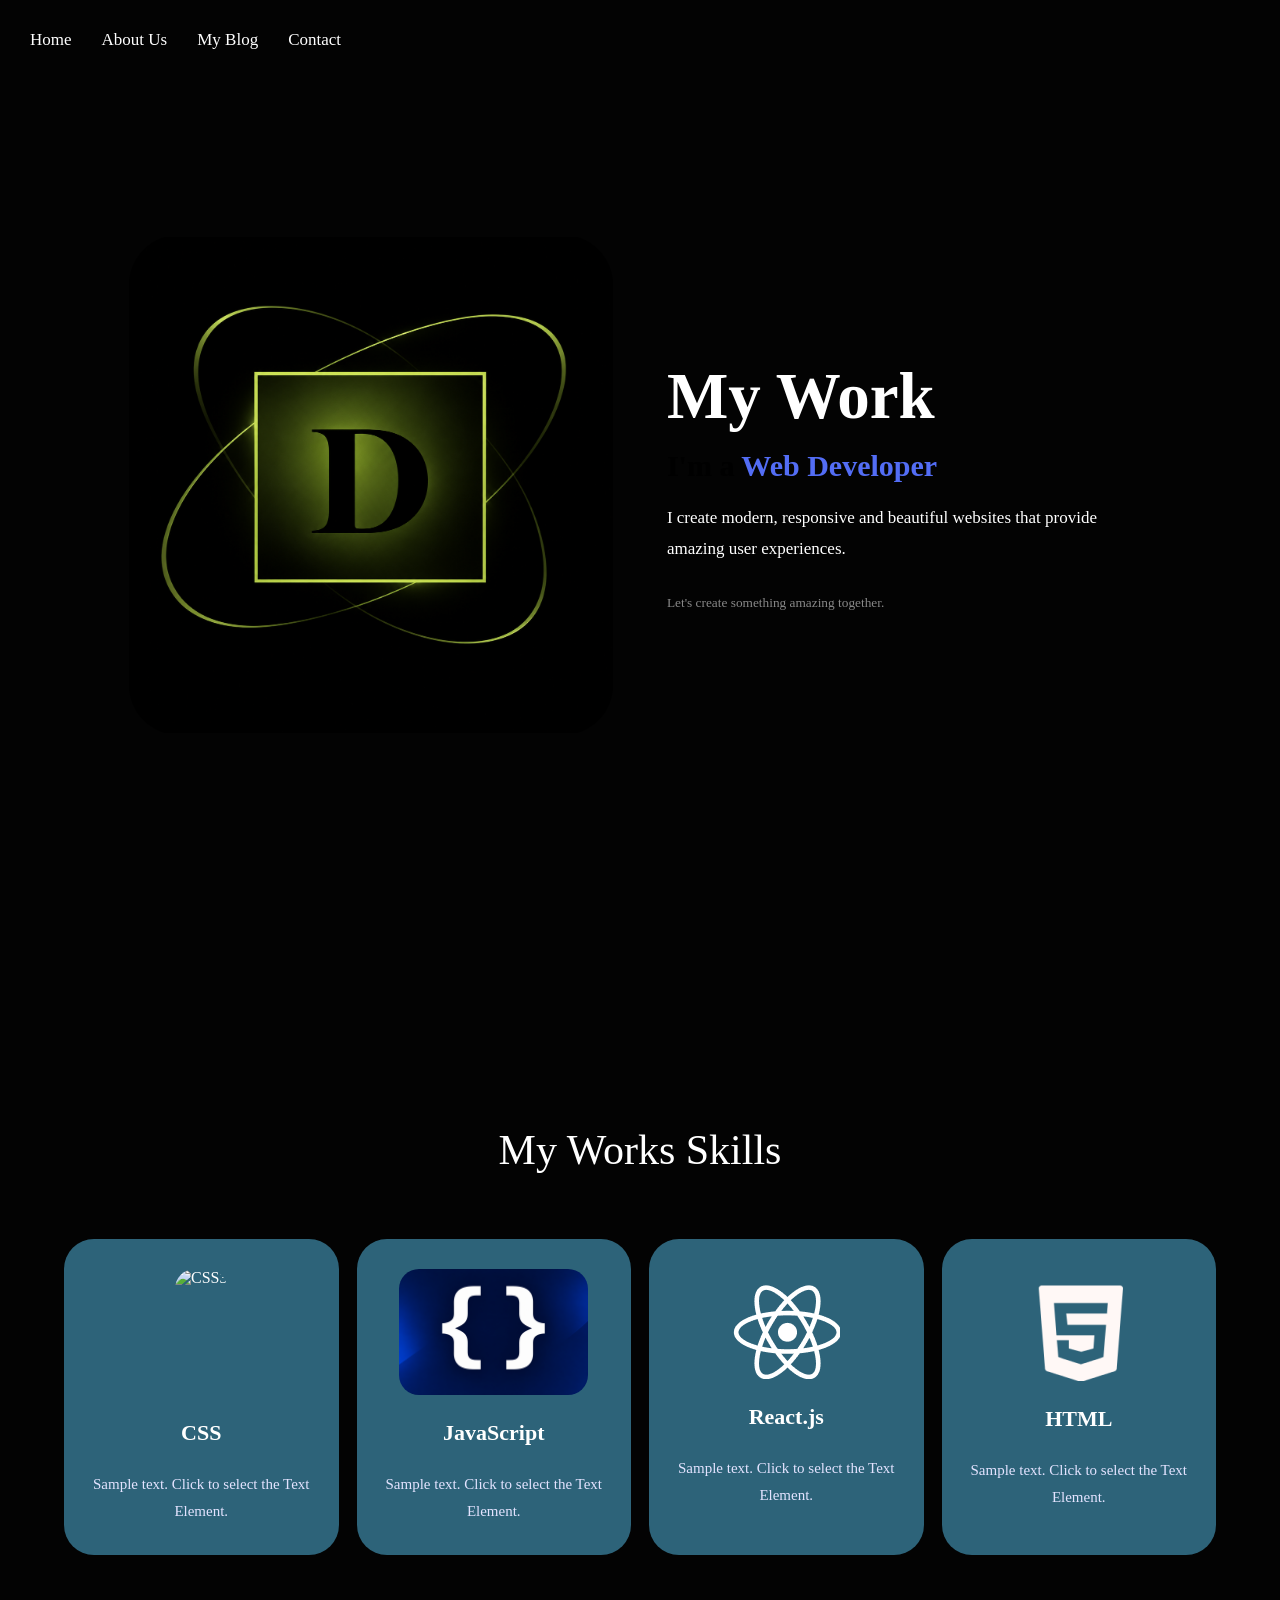
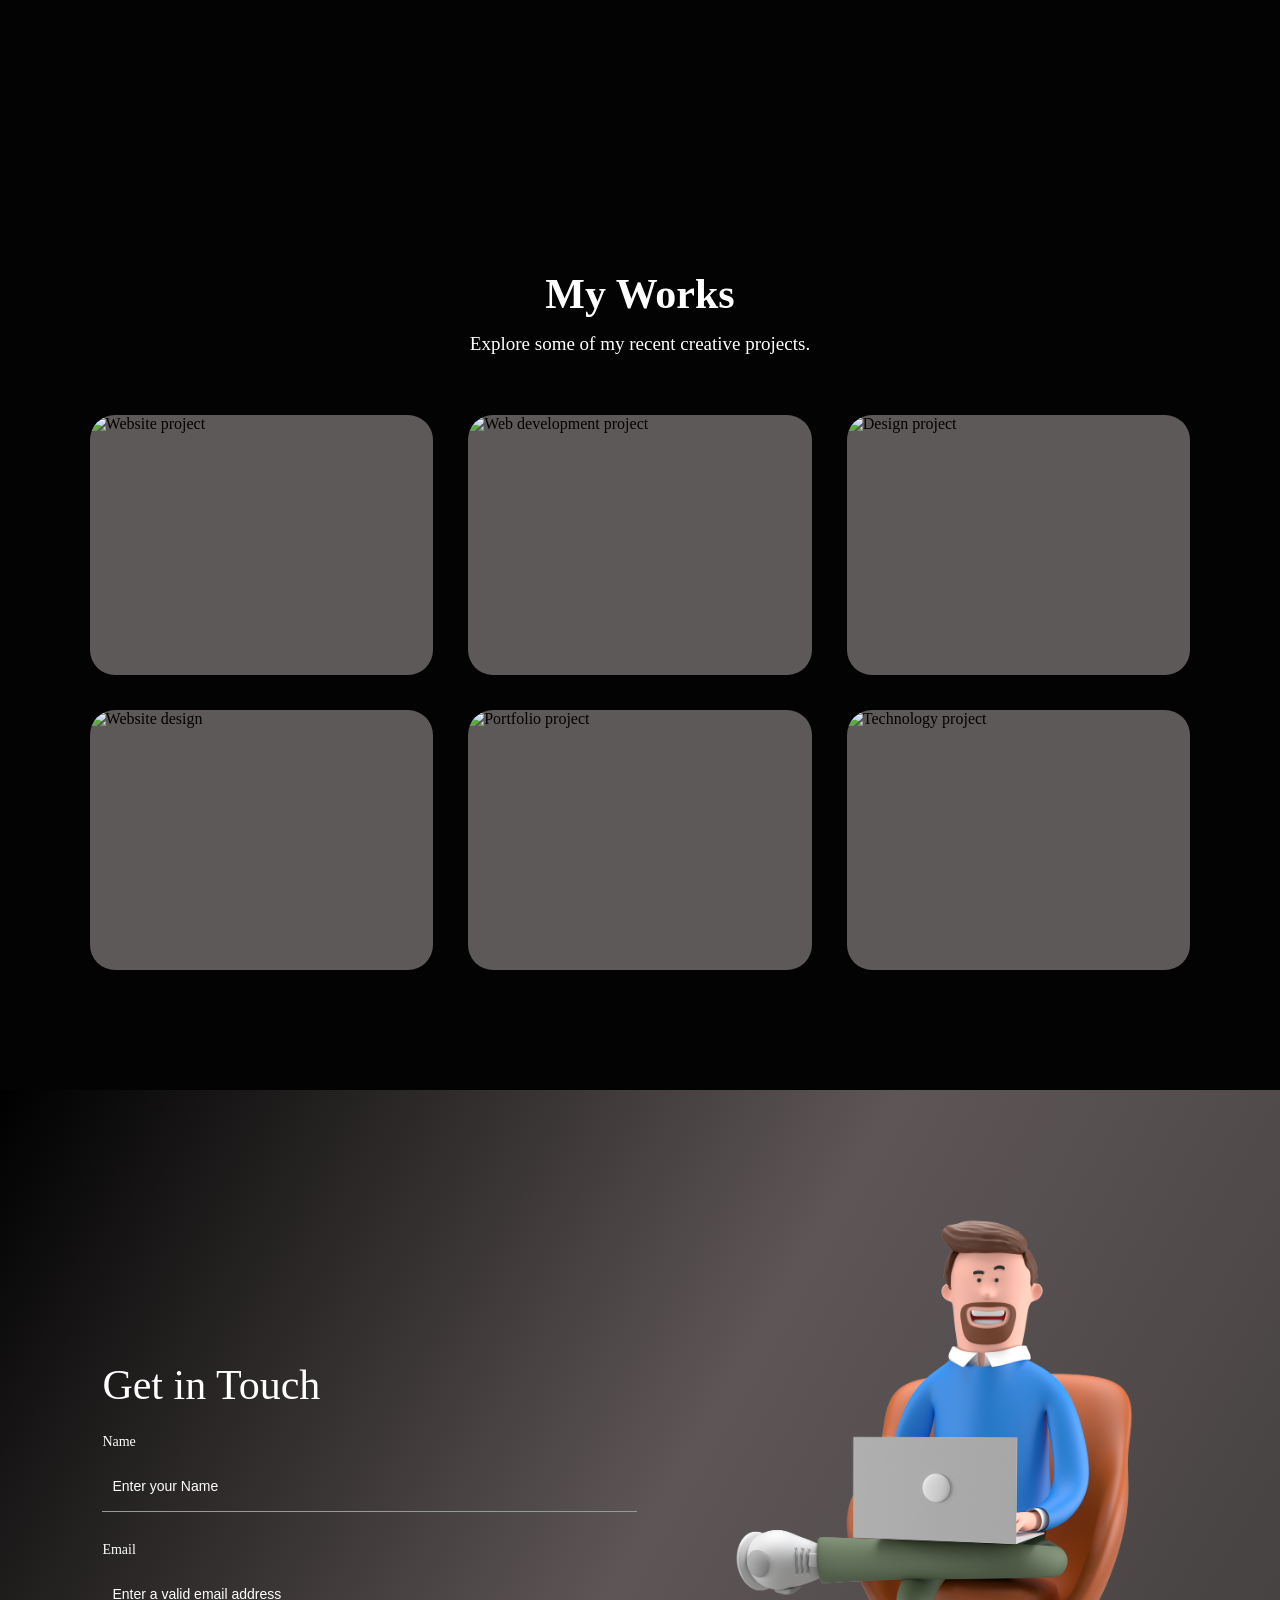
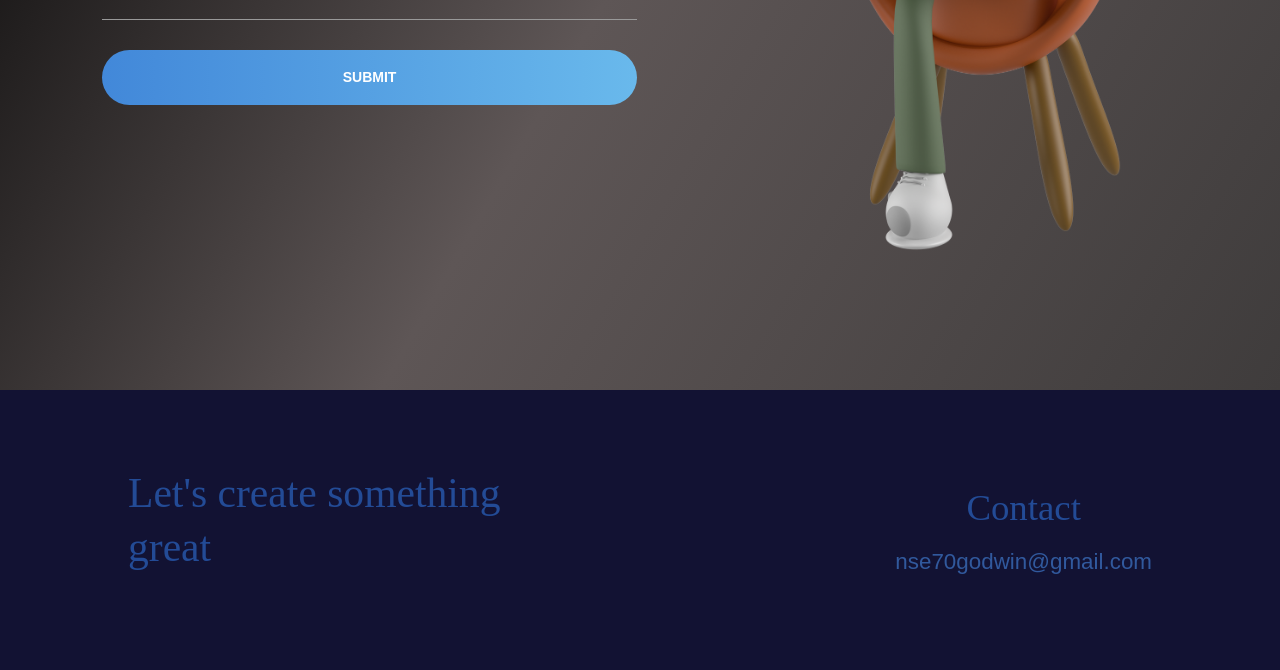
==== commit e625ffb5: "fix: image" ====
--- a/index.html
+++ b/index.html
@@ -85,7 +85,7 @@
 
                 <!-- WordPress -->
                 <div class="skill-card">
-
+                        <img src="./css - Copy.png" alt="" class="css">
                     <div class="skill-icon">
                         <i class="fa-brands fa-wordpress"></i>
                     </div>
--- a/index.css
+++ b/index.css
@@ -329,7 +329,10 @@
 .skill-card:nth-child(4) {
     animation-delay: 1.5s;
 }
-
+.css{
+    height: 14vh;
+    border-radius: 20px;
+}
 /* Icons */
 
 .skill-icon {
